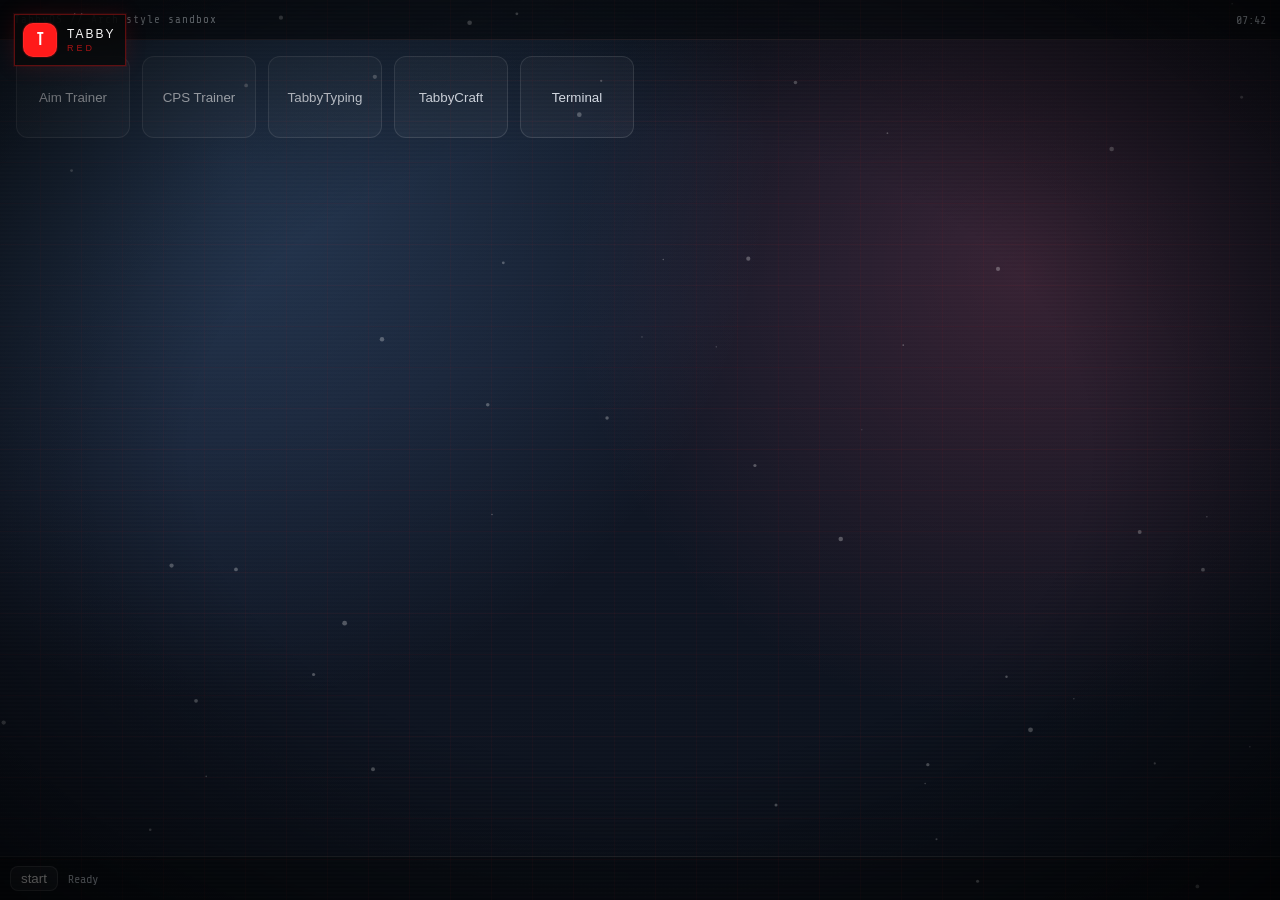
==== index.html @ 96419ebd "g" ====
<!DOCTYPE html>
<html lang="en">
<head>
<meta charset="UTF-8">
<meta name="viewport" content="width=device-width, initial-scale=1.0">
<title>Tabby's Games</title>
<link rel="stylesheet" href="assets/css/shared.css">
<link rel="stylesheet" href="assets/css/profile.css">
<link rel="stylesheet" href="assets/css/index.css">
<link rel="stylesheet" href="assets/css/sitefx.css">
</head>
<body class="tabbyos-page">

<main class="tabbyos">
  <div class="tabbyos-wallpaper" aria-hidden="true"></div>
  <header class="tabbyos-topbar">
    <div class="os-mark">TabbyOS // Arch style sandbox</div>
    <div id="os-clock">00:00</div>
  </header>

  <section class="tabbyos-desktop" id="os-desktop">
    <button class="app-icon" data-app="aim.html">Aim Trainer</button>
    <button class="app-icon" data-app="cps.html">CPS Trainer</button>
    <button class="app-icon" data-app="typing.html">TabbyTyping</button>
    <button class="app-icon" data-app="tabbycraft.html">TabbyCraft</button>
    <button class="app-icon" data-app="terminal">Terminal</button>
  </section>

  <section class="app-window hidden" id="app-window">
    <div class="window-bar">
      <span id="window-title">TabbyOS App</span>
      <div class="window-actions">
        <button type="button" id="win-min">_</button>
        <button type="button" id="win-close">x</button>
      </div>
    </div>
    <iframe id="app-frame" title="TabbyOS App Frame"></iframe>
    <div class="terminal-view hidden" id="terminal-view"></div>
  </section>

  <footer class="tabbyos-dock">
    <button type="button" id="start-btn">start</button>
    <span id="dock-label">Ready</span>
  </footer>
</main>

<script src="assets/js/profile.js" defer></script>
<script src="assets/js/sitefx.js" defer></script>
<script src="assets/js/tabbyos.js" defer></script>
</body>
</html>
---- assets/css/shared.css ----
@import url('https://fonts.googleapis.com/css2?family=Share+Tech+Mono&family=Bebas+Neue&display=swap');

:root {
  --accent: #ff1a1a;
  --accent-glow: #ff4444;
  --accent-rgb: 255 26 26;
  --red: var(--accent);
  --red-glow: var(--accent-glow);
  --bg: #0a0a0a;
  --text: #e0e0e0;
  --ui-font-scale: 1;
  --ui-panel-opacity: 0.92;
}

html {
  font-size: calc(16px * var(--ui-font-scale, 1));
}

* {
  margin: 0;
  padding: 0;
  box-sizing: border-box;
}

html,
body {
  width: 100%;
  min-height: 100%;
}

body {
  background:
    radial-gradient(circle at 50% 0%, rgb(var(--accent-rgb) / 0.12), transparent 34%),
    linear-gradient(180deg, #080808 0%, #020202 100%);
  font-family: 'Share Tech Mono', monospace;
  overflow: hidden;
  height: 100vh;
  width: 100vw;
  cursor: crosshair;
  user-select: none;
}

body::before {
  content: '';
  position: fixed;
  inset: 0;
  pointer-events: none;
  z-index: 100;
  background:
    repeating-linear-gradient(0deg, transparent, transparent 2px, rgba(255, 255, 255, 0.012) 2px, rgba(255, 255, 255, 0.012) 4px),
    repeating-linear-gradient(90deg, transparent, transparent 40px, rgb(var(--accent-rgb) / 0.04) 40px, rgb(var(--accent-rgb) / 0.04) 41px),
    repeating-linear-gradient(0deg, transparent, transparent 40px, rgb(var(--accent-rgb) / 0.04) 40px, rgb(var(--accent-rgb) / 0.04) 41px);
  opacity: 1;
  transition: opacity 0.18s ease;
}

body[data-scanline="off"]::before {
  opacity: 0;
}

body::after {
  content: '';
  position: fixed;
  inset: 0;
  pointer-events: none;
  z-index: 101;
  background: radial-gradient(ellipse at center, transparent 50%, rgba(0, 0, 0, 0.75) 100%);
  opacity: 1;
  transition: opacity 0.18s ease;
}

body[data-vignette="off"]::after {
  opacity: 0;
}

body[data-reduce-motion="on"] *,
body[data-reduce-motion="on"] *::before,
body[data-reduce-motion="on"] *::after {
  transition-duration: 0.001ms !important;
  animation-duration: 0.001ms !important;
}

body[data-cursor="default"] {
  cursor: default;
}

body[data-cursor="none"] {
  cursor: none;
}

.screen {
  position: fixed;
  inset: 0;
  z-index: 300;
  display: flex;
  flex-direction: column;
  align-items: center;
  justify-content: center;
  gap: 12px;
  padding: 24px;
  background:
    linear-gradient(180deg, rgba(0, 0, 0, 0.9), rgba(4, 4, 4, 0.96)),
    repeating-linear-gradient(90deg, transparent 0 54px, rgb(var(--accent-rgb) / 0.035) 54px 55px);
  transition: opacity 0.25s ease;
  overflow: auto;
}

.screen.hidden {
  opacity: 0;
  pointer-events: none;
}

.is-hidden {
  display: none !important;
}

.action-btn {
  font-family: 'Share Tech Mono', monospace;
  font-size: 13px;
  letter-spacing: 6px;
  color: var(--accent);
  background: transparent;
  border: 1px solid rgb(var(--accent-rgb) / 0.35);
  border-radius: 999px;
  padding: 14px 52px;
  cursor: pointer;
  text-transform: uppercase;
  position: relative;
  overflow: hidden;
  transition: transform 0.18s, color 0.18s, border-color 0.18s, background 0.18s, box-shadow 0.18s, letter-spacing 0.18s;
  text-shadow: 0 0 10px rgb(var(--accent-rgb) / 0.35);
  margin-top: 4px;
}

.action-btn::before {
  content: '';
  position: absolute;
  inset: 0;
  background: linear-gradient(90deg, transparent, rgb(var(--accent-rgb) / 0.22), transparent);
  transform: translateX(-120%);
  transition: transform 0.34s ease;
}

.action-btn:hover {
  background: rgb(var(--accent-rgb) / 0.12);
  border-color: var(--accent);
  box-shadow: 0 0 40px rgb(var(--accent-rgb) / 0.22);
  letter-spacing: 8px;
  transform: translateY(-1px);
}

.action-btn:hover::before {
  transform: translateX(120%);
}

.action-btn.sm {
  font-size: 10px;
  letter-spacing: 4px;
  padding: 9px 30px;
  margin-top: -2px;
}

a {
  color: inherit;
}
---- assets/css/profile.css ----
.profile-dock {
  position: fixed;
  top: 14px;
  left: 14px;
  z-index: 420;
  display: flex;
  flex-direction: column;
  gap: 10px;
  max-width: min(360px, calc(100vw - 28px));
}

.profile-home-link {
  width: fit-content;
  padding: 7px 10px;
  border: 1px solid rgb(var(--accent-rgb) / 0.18);
  background: rgba(8, 8, 8, 0.65);
  backdrop-filter: blur(10px);
  color: rgb(var(--accent-rgb) / 0.82);
  text-decoration: none;
  font-size: 9px;
  letter-spacing: 4px;
  text-transform: uppercase;
  transition: transform 0.18s ease, border-color 0.18s ease, background 0.18s ease, color 0.18s ease;
}

.profile-home-link:hover {
  transform: translateY(-1px);
  border-color: rgb(var(--accent-rgb) / 0.42);
  background: rgb(var(--accent-rgb) / 0.08);
  color: #fff;
}

.profile-chip {
  display: flex;
  align-items: center;
  gap: 10px;
  width: fit-content;
  padding: 8px 10px 8px 8px;
  border: 1px solid rgb(var(--accent-rgb) / 0.35);
  background: rgba(8, 8, 8, 0.72);
  backdrop-filter: blur(10px);
  box-shadow: 0 0 0 1px rgb(var(--accent-rgb) / 0.08), 0 0 22px rgb(var(--accent-rgb) / 0.12);
  color: #fff;
  cursor: pointer;
  text-align: left;
  transition: transform 0.18s ease, border-color 0.18s ease, box-shadow 0.18s ease;
}

.profile-chip:hover {
  transform: translateY(-1px);
  border-color: rgb(var(--accent-rgb) / 0.55);
  box-shadow: 0 0 0 1px rgb(var(--accent-rgb) / 0.1), 0 0 26px rgb(var(--accent-rgb) / 0.2);
}

.profile-avatar {
  width: 34px;
  height: 34px;
  border-radius: 10px;
  display: grid;
  place-items: center;
  flex: 0 0 auto;
  background: var(--accent);
  box-shadow: inset 0 0 0 1px rgb(255 255 255 / 0.06), 0 0 0 1px rgb(var(--accent-rgb) / 0.16);
  color: #fff;
  font-family: 'Bebas Neue', sans-serif;
  font-size: 18px;
  line-height: 1;
}

.profile-chip-copy {
  display: flex;
  flex-direction: column;
  gap: 2px;
  min-width: 0;
}

.profile-chip-name {
  font-size: 12px;
  letter-spacing: 2px;
  text-transform: uppercase;
  color: #f4f4f4;
  white-space: nowrap;
  overflow: hidden;
  text-overflow: ellipsis;
}

.profile-chip-meta {
  font-size: 9px;
  letter-spacing: 3px;
  color: rgb(var(--accent-rgb) / 0.65);
  text-transform: uppercase;
}

.profile-panel {
  width: min(360px, calc(100vw - 28px));
  border: 1px solid rgb(var(--accent-rgb) / 0.22);
  background: rgba(6, 6, 6, 0.92);
  backdrop-filter: blur(16px);
  box-shadow: 0 16px 40px rgba(0, 0, 0, 0.45), 0 0 0 1px rgb(var(--accent-rgb) / 0.05);
  overflow: hidden;
}

.profile-panel.hidden {
  display: none;
}

.profile-panel-head {
  padding: 14px 14px 10px;
  border-bottom: 1px solid rgb(var(--accent-rgb) / 0.12);
  display: flex;
  align-items: center;
  justify-content: space-between;
  gap: 12px;
}

.profile-panel-title {
  display: flex;
  flex-direction: column;
  gap: 3px;
}

.profile-panel-title strong {
  font-size: 11px;
  letter-spacing: 4px;
  text-transform: uppercase;
  color: #fff;
}

.profile-panel-title span {
  font-size: 9px;
  letter-spacing: 2px;
  color: rgb(var(--accent-rgb) / 0.56);
  text-transform: uppercase;
}

.profile-panel-close {
  border: 1px solid rgb(var(--accent-rgb) / 0.18);
  background: transparent;
  color: rgb(var(--accent-rgb) / 0.88);
  width: 30px;
  height: 30px;
  cursor: pointer;
  transition: background 0.15s ease, color 0.15s ease, border-color 0.15s ease;
}

.profile-panel-close:hover {
  background: rgb(var(--accent-rgb) / 0.12);
  border-color: rgb(var(--accent-rgb) / 0.4);
  color: #fff;
}

.profile-panel-body {
  padding: 14px;
  display: grid;
  gap: 14px;
}

.profile-preview {
  display: grid;
  grid-template-columns: 56px 1fr;
  gap: 12px;
  align-items: center;
}

.profile-preview-avatar {
  width: 56px;
  height: 56px;
  border-radius: 16px;
  display: grid;
  place-items: center;
  background: var(--accent);
  box-shadow: inset 0 0 0 1px rgb(255 255 255 / 0.06), 0 0 0 1px rgb(var(--accent-rgb) / 0.18);
  color: #fff;
  font-family: 'Bebas Neue', sans-serif;
  font-size: 30px;
  line-height: 1;
}

.profile-preview-copy {
  display: flex;
  flex-direction: column;
  gap: 4px;
}

.profile-preview-copy .profile-name {
  font-family: 'Bebas Neue', sans-serif;
  font-size: 30px;
  letter-spacing: 3px;
  color: #fff;
  line-height: 1;
}

.profile-preview-copy .profile-color {
  font-size: 9px;
  letter-spacing: 3px;
  color: rgb(var(--accent-rgb) / 0.7);
  text-transform: uppercase;
}

.profile-color-note {
  font-size: 8px;
  letter-spacing: 2px;
  color: rgb(var(--accent-rgb) / 0.42);
  text-transform: uppercase;
  line-height: 1.5;
}

.profile-color-grid {
  display: grid;
  grid-template-columns: repeat(auto-fit, minmax(92px, 1fr));
  gap: 8px;
}

.profile-color-swatch {
  display: flex;
  align-items: center;
  gap: 8px;
  width: 100%;
  border: 1px solid rgb(var(--accent-rgb) / 0.14);
  background: rgba(255, 255, 255, 0.02);
  color: #d7d7d7;
  padding: 8px 9px;
  font-family: inherit;
  cursor: pointer;
  text-align: left;
  transition: background 0.15s ease, border-color 0.15s ease, transform 0.15s ease, color 0.15s ease;
}

.profile-color-swatch:hover {
  transform: translateY(-1px);
  border-color: rgb(var(--accent-rgb) / 0.34);
  background: rgb(var(--accent-rgb) / 0.06);
  color: #fff;
}

.profile-color-swatch.active {
  border-color: rgb(var(--accent-rgb) / 0.5);
  background: rgb(var(--accent-rgb) / 0.11);
  color: #fff;
}

.profile-color-chip {
  width: 18px;
  height: 18px;
  border-radius: 6px;
  flex: 0 0 auto;
  box-shadow: inset 0 0 0 1px rgb(255 255 255 / 0.12);
}

.profile-color-name {
  font-size: 9px;
  letter-spacing: 2px;
  text-transform: uppercase;
}

.profile-list {
  display: grid;
  gap: 8px;
}

.profile-list-label {
  font-size: 9px;
  letter-spacing: 4px;
  color: rgb(var(--accent-rgb) / 0.55);
  text-transform: uppercase;
}

.profile-item {
  display: grid;
  grid-template-columns: 34px 1fr auto;
  gap: 10px;
  align-items: center;
  padding: 8px 9px;
  border: 1px solid #171717;
  background: rgba(255, 255, 255, 0.02);
  cursor: pointer;
  transition: border-color 0.15s ease, background 0.15s ease;
}

.profile-item:hover {
  border-color: rgb(var(--accent-rgb) / 0.25);
  background: rgba(255, 255, 255, 0.03);
}

.profile-item.active {
  border-color: rgb(var(--accent-rgb) / 0.42);
  background: rgb(var(--accent-rgb) / 0.06);
}

.profile-item-copy {
  min-width: 0;
}

.profile-item-name {
  font-size: 12px;
  letter-spacing: 1px;
  color: #f5f5f5;
  white-space: nowrap;
  overflow: hidden;
  text-overflow: ellipsis;
}

.profile-item-color {
  font-size: 9px;
  letter-spacing: 2px;
  color: rgb(var(--accent-rgb) / 0.52);
  text-transform: uppercase;
  line-height: 1.4;
}

.profile-item-action {
  border: 1px solid rgb(var(--accent-rgb) / 0.18);
  background: transparent;
  color: rgb(var(--accent-rgb) / 0.95);
  font-size: 9px;
  letter-spacing: 2px;
  text-transform: uppercase;
  padding: 7px 9px;
  cursor: pointer;
}

.profile-form {
  display: grid;
  gap: 10px;
  padding-top: 2px;
}

.profile-field {
  display: grid;
  gap: 6px;
}

.profile-field label {
  font-size: 9px;
  letter-spacing: 3px;
  color: rgb(var(--accent-rgb) / 0.55);
  text-transform: uppercase;
}

.profile-field input,
.profile-field select {
  width: 100%;
  border: 1px solid #1f1f1f;
  background: #0d0d0d;
  color: #fff;
  padding: 10px 11px;
  outline: none;
  font-family: inherit;
  font-size: 12px;
}

.profile-field input:focus,
.profile-field select:focus {
  border-color: rgb(var(--accent-rgb) / 0.35);
  box-shadow: 0 0 0 1px rgb(var(--accent-rgb) / 0.08);
}

.profile-inline {
  display: grid;
  grid-template-columns: 1fr 1fr;
  gap: 10px;
}

.profile-actions {
  display: flex;
  gap: 8px;
  flex-wrap: wrap;
  padding-top: 2px;
}

.profile-btn {
  border: 1px solid rgb(var(--accent-rgb) / 0.18);
  background: transparent;
  color: #fff;
  padding: 10px 12px;
  font-size: 10px;
  letter-spacing: 3px;
  text-transform: uppercase;
  cursor: pointer;
  transition: background 0.15s ease, border-color 0.15s ease, color 0.15s ease;
}

.profile-btn:hover {
  background: rgb(var(--accent-rgb) / 0.08);
  border-color: rgb(var(--accent-rgb) / 0.35);
  color: #fff;
}

.profile-btn.primary {
  background: rgb(var(--accent-rgb) / 0.16);
  color: #fff;
}

.profile-btn.danger {
  border-color: rgba(255, 95, 95, 0.28);
  color: #ff9090;
}

.profile-btn.danger:hover {
  background: rgba(255, 80, 80, 0.12);
}

.profile-status {
  font-size: 9px;
  letter-spacing: 2px;
  color: rgb(var(--accent-rgb) / 0.58);
  text-transform: uppercase;
  min-height: 1em;
}

.profile-prefs-block {
  border: 1px solid rgb(var(--accent-rgb) / 0.12);
  padding: 10px 11px;
  display: grid;
  gap: 8px;
}

.profile-pref-toggle {
  display: flex;
  align-items: center;
  gap: 8px;
  font-size: 9px;
  letter-spacing: 2px;
  color: #d6d6d6;
  text-transform: uppercase;
}

.profile-pref-toggle input {
  accent-color: var(--accent);
}

.profile-pref-row {
  display: grid;
  grid-template-columns: 1fr;
  gap: 6px;
  font-size: 9px;
  letter-spacing: 2px;
  color: rgb(var(--accent-rgb) / 0.7);
  text-transform: uppercase;
}

.profile-pref-row em {
  font-style: normal;
  color: #fff;
  text-transform: none;
  letter-spacing: 0;
}

.profile-pref-row select {
  width: 100%;
  border: 1px solid #1f1f1f;
  background: #0d0d0d;
  color: #fff;
  padding: 8px 9px;
  outline: none;
  font-family: inherit;
  font-size: 11px;
}

.profile-pref-row input[type="range"] {
  -webkit-appearance: none;
  width: 100%;
  height: 2px;
  background: #1e1e1e;
  outline: none;
  cursor: pointer;
}

.profile-pref-row input[type="range"]::-webkit-slider-thumb {
  -webkit-appearance: none;
  width: 12px;
  height: 12px;
  border-radius: 50%;
  background: var(--accent);
  box-shadow: 0 0 8px rgb(var(--accent-rgb) / 0.45);
  cursor: pointer;
}

.profile-panel {
  background: rgba(6, 6, 6, var(--ui-panel-opacity, 0.92));
}

body.has-profile-dock #mode-label,
body.has-profile-dock .craft-menu-btn {
  top: 132px;
}
---- assets/css/index.css ----
.tabbyos {
  position: fixed;
  inset: 0;
  overflow: hidden;
  color: #dbe5ef;
}

.tabbyos-wallpaper {
  position: absolute;
  inset: 0;
  background:
    radial-gradient(circle at 18% 18%, rgba(120, 180, 255, 0.22), transparent 42%),
    radial-gradient(circle at 80% 30%, rgba(255, 90, 120, 0.16), transparent 38%),
    linear-gradient(165deg, #0b121c 0%, #111827 40%, #0a0f18 100%);
}

.tabbyos-topbar {
  position: absolute;
  top: 0;
  left: 0;
  right: 0;
  height: 40px;
  display: flex;
  align-items: center;
  justify-content: space-between;
  padding: 0 14px;
  border-bottom: 1px solid rgba(255, 255, 255, 0.09);
  background: rgba(10, 14, 20, 0.75);
  backdrop-filter: blur(8px);
}

.os-mark {
  font-size: 11px;
  letter-spacing: 1px;
  color: rgba(219, 229, 239, 0.82);
}

#os-clock {
  font-size: 12px;
}

.tabbyos-desktop {
  position: absolute;
  top: 56px;
  left: 16px;
  right: 16px;
  bottom: 62px;
  display: grid;
  grid-template-columns: repeat(auto-fill, minmax(110px, 1fr));
  gap: 12px;
  align-content: start;
}

.app-icon {
  border: 1px solid rgba(255, 255, 255, 0.12);
  background: rgba(255, 255, 255, 0.04);
  border-radius: 12px;
  color: #e8eef8;
  min-height: 82px;
  cursor: pointer;
  transition: transform 0.15s ease, border-color 0.15s ease, background 0.15s ease;
}

.app-icon:hover {
  transform: translateY(-1px);
  border-color: rgba(255, 255, 255, 0.32);
  background: rgba(255, 255, 255, 0.1);
}

.app-window {
  position: absolute;
  top: 70px;
  left: 50%;
  transform: translateX(-50%);
  width: min(1100px, calc(100vw - 24px));
  height: min(78vh, 760px);
  border: 1px solid rgba(255, 255, 255, 0.16);
  border-radius: 14px;
  overflow: hidden;
  background: rgba(8, 12, 18, 0.96);
  box-shadow: 0 30px 60px rgba(0, 0, 0, 0.45);
  z-index: 500;
}

.app-window.hidden {
  display: none;
}

.window-bar {
  height: 38px;
  border-bottom: 1px solid rgba(255, 255, 255, 0.12);
  display: flex;
  align-items: center;
  justify-content: space-between;
  padding: 0 10px;
  font-size: 12px;
}

.window-actions {
  display: flex;
  gap: 6px;
}

.window-actions button,
.tabbyos-dock button {
  border: 1px solid rgba(255, 255, 255, 0.15);
  background: rgba(255, 255, 255, 0.06);
  color: #fff;
  border-radius: 8px;
  padding: 4px 10px;
  cursor: pointer;
}

#app-frame,
.terminal-view {
  width: 100%;
  height: calc(100% - 38px);
  border: 0;
  background: #090d13;
}

.terminal-view {
  padding: 14px;
  color: #9df7bf;
  font-size: 13px;
  line-height: 1.6;
  white-space: pre-wrap;
}

.terminal-view.hidden {
  display: none;
}

.tabbyos-dock {
  position: absolute;
  left: 0;
  right: 0;
  bottom: 0;
  height: 44px;
  border-top: 1px solid rgba(255, 255, 255, 0.1);
  background: rgba(10, 14, 20, 0.78);
  backdrop-filter: blur(8px);
  display: flex;
  align-items: center;
  gap: 10px;
  padding: 0 10px;
}

#dock-label {
  font-size: 12px;
  color: rgba(219, 229, 239, 0.8);
}
---- assets/css/sitefx.css ----
.fx-particles,
.fx-loading,
.fx-toast-wrap,
.fx-achievement {
  position: fixed;
  pointer-events: none;
  z-index: 20;
}

.fx-particles {
  inset: 0;
  width: 100%;
  height: 100%;
  opacity: 0.45;
}

body.fx-shake {
  animation: fxShake 0.18s linear;
}

@keyframes fxShake {
  0% { transform: translate(0, 0); }
  20% { transform: translate(-5px, 3px); }
  40% { transform: translate(6px, -3px); }
  60% { transform: translate(-4px, 2px); }
  80% { transform: translate(4px, -2px); }
  100% { transform: translate(0, 0); }
}

.fx-loading {
  inset: 0;
  z-index: 1200;
  display: grid;
  place-items: center;
  background: linear-gradient(180deg, #020202, #0c0c0c);
  pointer-events: auto;
  transition: opacity 0.3s ease;
}

.fx-loading.hidden {
  opacity: 0;
}

.fx-loading-text {
  letter-spacing: 6px;
  color: var(--accent);
  text-transform: uppercase;
}

.fx-toast-wrap {
  right: 16px;
  bottom: 16px;
  display: grid;
  gap: 8px;
  z-index: 1300;
}

.fx-achievement {
  position: static;
  background: rgb(0 0 0 / 0.7);
  border: 1px solid rgb(var(--accent-rgb) / 0.5);
  color: var(--text);
  padding: 8px 12px;
  animation: fxToastIn 1.8s ease forwards;
}

@keyframes fxToastIn {
  0% { opacity: 0; transform: translateY(8px); }
  12% { opacity: 1; transform: translateY(0); }
  86% { opacity: 1; transform: translateY(0); }
  100% { opacity: 0; transform: translateY(-6px); }
}

body {
  opacity: 0;
  transition: opacity 0.25s ease;
}

body.fx-ready {
  opacity: 1;
}

.site-nav {
  position: fixed;
  top: 14px;
  left: 50%;
  transform: translateX(-50%);
  z-index: 360;
  display: flex;
  gap: 8px;
  padding: 8px;
  border-radius: 999px;
  border: 1px solid rgb(var(--accent-rgb) / 0.2);
  background: rgb(8 8 10 / 0.7);
  backdrop-filter: blur(12px);
}

.site-nav a {
  text-decoration: none;
  color: var(--text);
  font-size: 12px;
  padding: 7px 11px;
  border-radius: 999px;
  transition: background 0.2s ease, transform 0.2s ease;
}

.site-nav a:hover {
  background: rgb(var(--accent-rgb) / 0.16);
  transform: translateY(-1px);
}

.site-footer {
  position: fixed;
  left: 16px;
  right: 16px;
  bottom: 10px;
  z-index: 350;
  display: flex;
  justify-content: space-between;
  color: rgb(255 255 255 / 0.65);
  font-size: 11px;
}

.site-footer a {
  color: inherit;
  text-decoration: none;
}

.site-footer button {
  border: 1px solid rgb(255 255 255 / 0.2);
  background: transparent;
  color: inherit;
  font: inherit;
  padding: 2px 6px;
  border-radius: 999px;
  cursor: pointer;
}

.site-footer a:hover {
  color: #fff;
}

body[data-gameplay="on"] .site-nav,
body[data-gameplay="on"] .site-footer {
  opacity: 0;
  pointer-events: none;
}
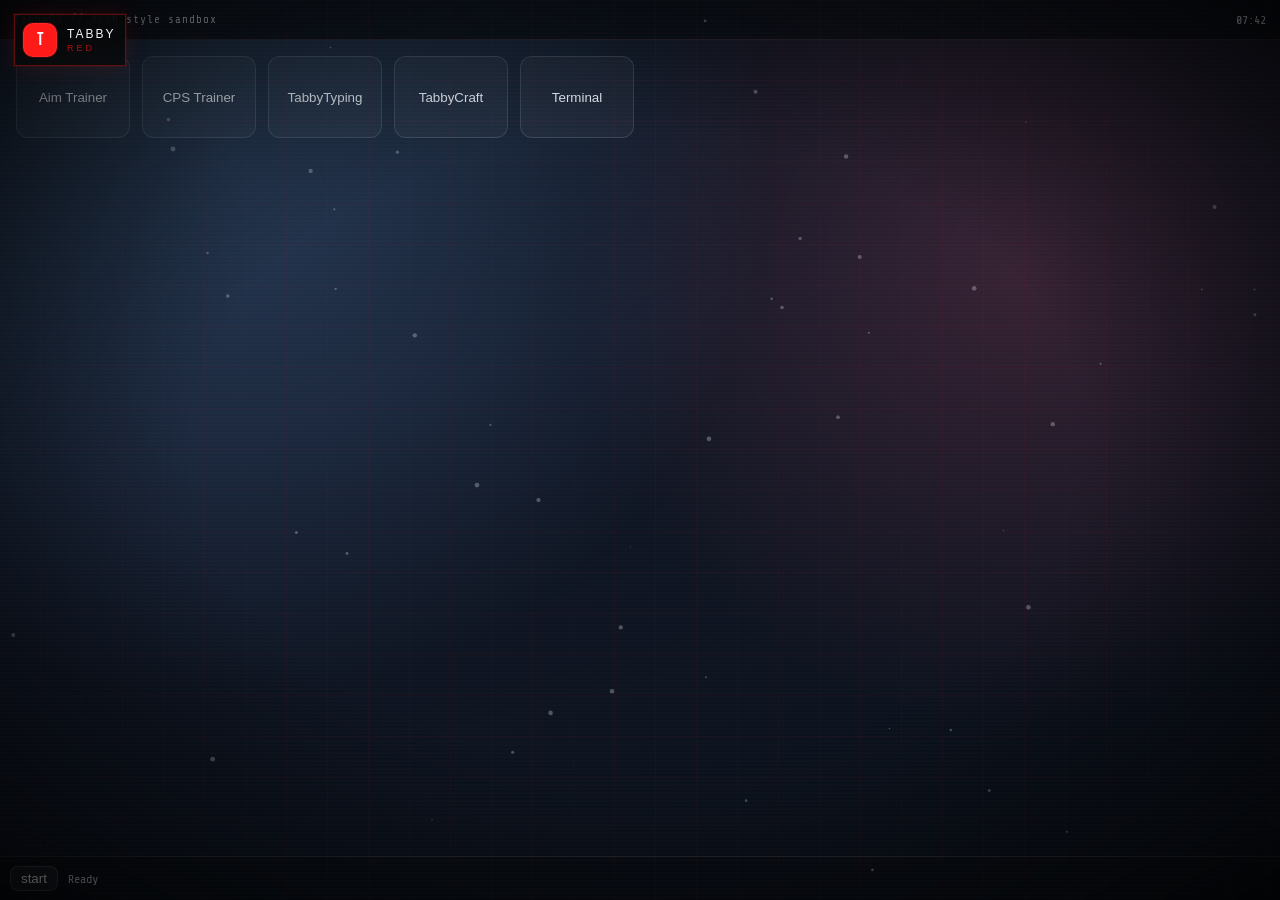
==== commit cd0749c0: "tt" ====
--- a/index.html
+++ b/index.html
@@ -26,17 +26,7 @@
     <button class="app-icon" data-app="terminal">Terminal</button>
   </section>
 
-  <section class="app-window hidden" id="app-window">
-    <div class="window-bar">
-      <span id="window-title">TabbyOS App</span>
-      <div class="window-actions">
-        <button type="button" id="win-min">_</button>
-        <button type="button" id="win-close">x</button>
-      </div>
-    </div>
-    <iframe id="app-frame" title="TabbyOS App Frame"></iframe>
-    <div class="terminal-view hidden" id="terminal-view"></div>
-  </section>
+  <div id="window-layer"></div>
 
   <footer class="tabbyos-dock">
     <button type="button" id="start-btn">start</button>
--- a/assets/css/index.css
+++ b/assets/css/index.css
@@ -67,19 +67,25 @@
   background: rgba(255, 255, 255, 0.1);
 }
 
+#window-layer {
+  position: absolute;
+  inset: 0;
+  pointer-events: none;
+  z-index: 500;
+}
+
 .app-window {
   position: absolute;
   top: 70px;
-  left: 50%;
-  transform: translateX(-50%);
-  width: min(1100px, calc(100vw - 24px));
-  height: min(78vh, 760px);
+  left: 100px;
+  width: min(960px, calc(100vw - 40px));
+  height: min(70vh, 700px);
   border: 1px solid rgba(255, 255, 255, 0.16);
   border-radius: 14px;
   overflow: hidden;
   background: rgba(8, 12, 18, 0.96);
   box-shadow: 0 30px 60px rgba(0, 0, 0, 0.45);
-  z-index: 500;
+  pointer-events: auto;
 }
 
 .app-window.hidden {
@@ -94,6 +100,8 @@
   justify-content: space-between;
   padding: 0 10px;
   font-size: 12px;
+  cursor: move;
+  user-select: none;
 }
 
 .window-actions {
@@ -109,6 +117,16 @@
   border-radius: 8px;
   padding: 4px 10px;
   cursor: pointer;
+}
+
+.win-resize {
+  position: absolute;
+  right: 0;
+  bottom: 0;
+  width: 14px;
+  height: 14px;
+  cursor: nwse-resize;
+  background: linear-gradient(135deg, transparent 40%, rgba(255,255,255,0.45) 40% 50%, transparent 50% 60%, rgba(255,255,255,0.45) 60% 70%, transparent 70%);
 }
 
 #app-frame,
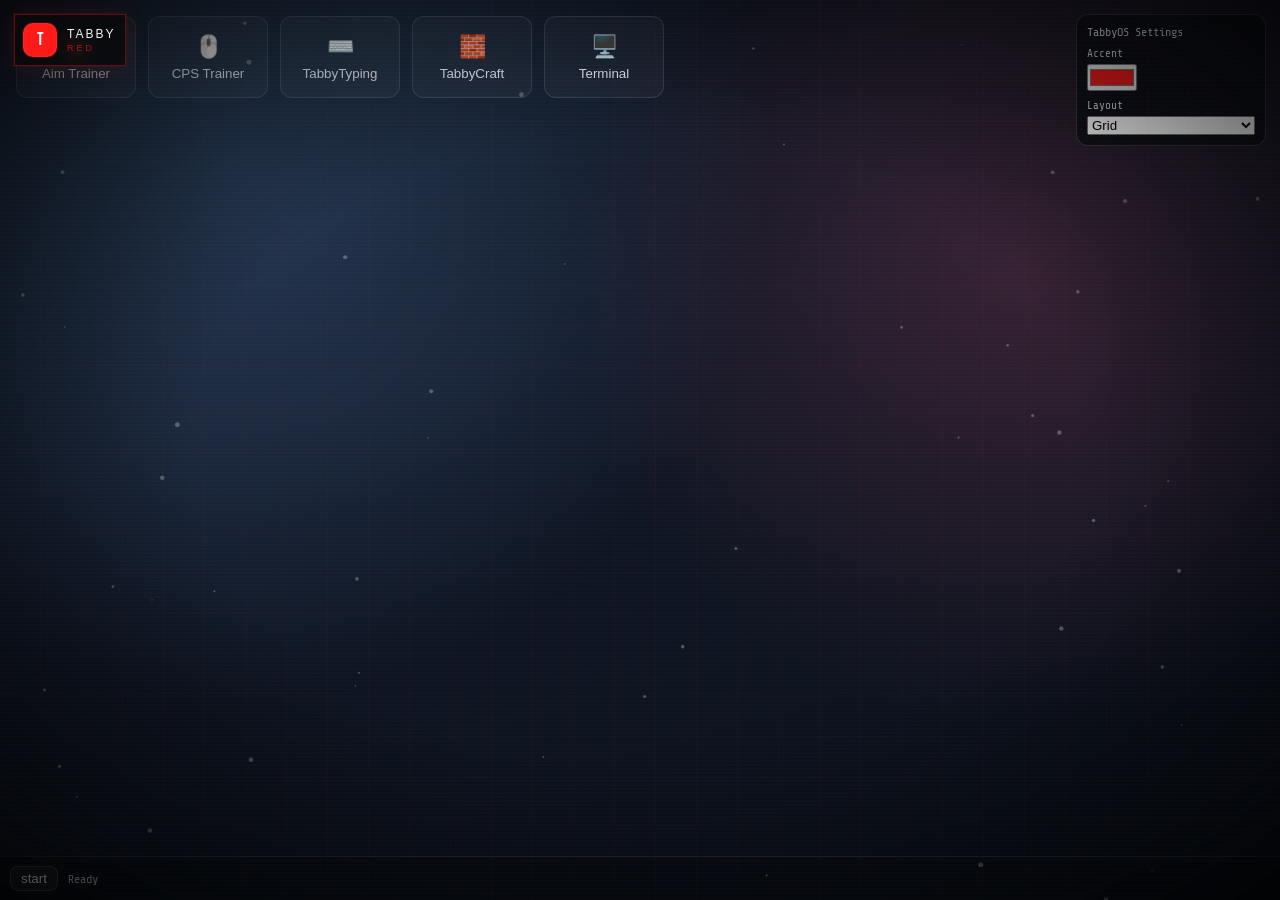
==== commit 156291cb: "k" ====
--- a/index.html
+++ b/index.html
@@ -13,17 +13,23 @@
 
 <main class="tabbyos">
   <div class="tabbyos-wallpaper" aria-hidden="true"></div>
-  <header class="tabbyos-topbar">
-    <div class="os-mark">TabbyOS // Arch style sandbox</div>
-    <div id="os-clock">00:00</div>
-  </header>
+  <aside class="os-settings" id="os-settings">
+    <div class="os-settings-title">TabbyOS Settings</div>
+    <label>Accent <input type="color" id="os-accent" value="#ff1a1a"></label>
+    <label>Layout
+      <select id="os-layout">
+        <option value="grid">Grid</option>
+        <option value="list">List</option>
+      </select>
+    </label>
+  </aside>
 
   <section class="tabbyos-desktop" id="os-desktop">
-    <button class="app-icon" data-app="aim.html">Aim Trainer</button>
-    <button class="app-icon" data-app="cps.html">CPS Trainer</button>
-    <button class="app-icon" data-app="typing.html">TabbyTyping</button>
-    <button class="app-icon" data-app="tabbycraft.html">TabbyCraft</button>
-    <button class="app-icon" data-app="terminal">Terminal</button>
+    <button class="app-icon" data-app="aim.html"><span class="icon">🎯</span><span>Aim Trainer</span></button>
+    <button class="app-icon" data-app="cps.html"><span class="icon">🖱️</span><span>CPS Trainer</span></button>
+    <button class="app-icon" data-app="typing.html"><span class="icon">⌨️</span><span>TabbyTyping</span></button>
+    <button class="app-icon" data-app="tabbycraft.html"><span class="icon">🧱</span><span>TabbyCraft</span></button>
+    <button class="app-icon" data-app="terminal"><span class="icon">🖥️</span><span>Terminal</span></button>
   </section>
 
   <div id="window-layer"></div>
--- a/assets/css/index.css
+++ b/assets/css/index.css
@@ -3,6 +3,7 @@
   inset: 0;
   overflow: hidden;
   color: #dbe5ef;
+  --os-accent: #ff1a1a;
 }
 
 .tabbyos-wallpaper {
@@ -14,36 +15,35 @@
     linear-gradient(165deg, #0b121c 0%, #111827 40%, #0a0f18 100%);
 }
 
-.tabbyos-topbar {
-  position: absolute;
-  top: 0;
-  left: 0;
-  right: 0;
-  height: 40px;
-  display: flex;
-  align-items: center;
-  justify-content: space-between;
-  padding: 0 14px;
-  border-bottom: 1px solid rgba(255, 255, 255, 0.09);
-  background: rgba(10, 14, 20, 0.75);
-  backdrop-filter: blur(8px);
-}
-
-.os-mark {
+.os-settings {
+  position: absolute;
+  top: 14px;
+  right: 14px;
+  z-index: 620;
+  border: 1px solid rgba(255, 255, 255, 0.16);
+  border-radius: 12px;
+  background: rgba(10, 14, 20, 0.8);
+  padding: 10px;
+  display: grid;
+  gap: 8px;
+  width: 190px;
+}
+
+.os-settings-title {
+  font-size: 12px;
+}
+
+.os-settings label {
+  display: grid;
+  gap: 4px;
   font-size: 11px;
-  letter-spacing: 1px;
-  color: rgba(219, 229, 239, 0.82);
-}
-
-#os-clock {
-  font-size: 12px;
 }
 
 .tabbyos-desktop {
   position: absolute;
-  top: 56px;
+  top: 16px;
   left: 16px;
-  right: 16px;
+  right: 220px;
   bottom: 62px;
   display: grid;
   grid-template-columns: repeat(auto-fill, minmax(110px, 1fr));
@@ -59,12 +59,34 @@
   min-height: 82px;
   cursor: pointer;
   transition: transform 0.15s ease, border-color 0.15s ease, background 0.15s ease;
+  display: grid;
+  gap: 6px;
+  justify-items: center;
+  align-content: center;
+  text-align: center;
 }
 
 .app-icon:hover {
   transform: translateY(-1px);
-  border-color: rgba(255, 255, 255, 0.32);
-  background: rgba(255, 255, 255, 0.1);
+  border-color: color-mix(in srgb, var(--os-accent) 60%, white 30%);
+  background: color-mix(in srgb, var(--os-accent) 20%, transparent);
+}
+
+.app-icon .icon {
+  font-size: 22px;
+}
+
+.tabbyos[data-layout="list"] .tabbyos-desktop {
+  grid-template-columns: minmax(220px, 320px);
+}
+
+.tabbyos[data-layout="list"] .app-icon {
+  min-height: 56px;
+  grid-template-columns: 28px 1fr;
+  justify-items: start;
+  text-align: left;
+  align-items: center;
+  padding: 10px 12px;
 }
 
 #window-layer {
@@ -143,6 +165,7 @@
   font-size: 13px;
   line-height: 1.6;
   white-space: pre-wrap;
+  font-family: Consolas, 'Courier New', monospace;
 }
 
 .terminal-view.hidden {
@@ -164,6 +187,19 @@
   padding: 0 10px;
 }
 
+.term-line {
+  display: block;
+}
+
+.term-input {
+  width: 100%;
+  border: none;
+  outline: none;
+  background: transparent;
+  color: #9df7bf;
+  font: inherit;
+}
+
 #dock-label {
   font-size: 12px;
   color: rgba(219, 229, 239, 0.8);
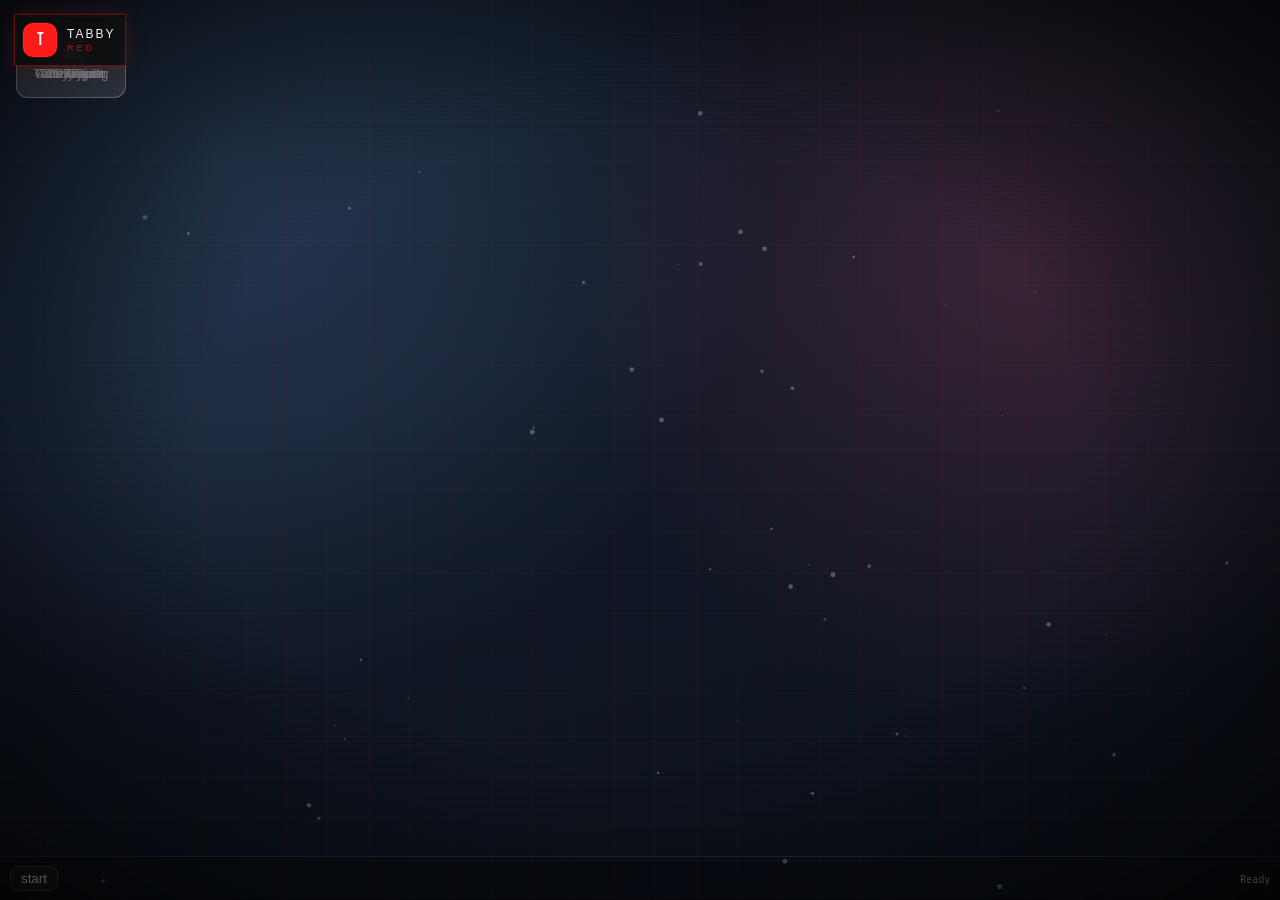
==== commit 5ce92b8b: "y" ====
--- a/index.html
+++ b/index.html
@@ -13,18 +13,9 @@
 
 <main class="tabbyos">
   <div class="tabbyos-wallpaper" aria-hidden="true"></div>
-  <aside class="os-settings" id="os-settings">
-    <div class="os-settings-title">TabbyOS Settings</div>
-    <label>Accent <input type="color" id="os-accent" value="#ff1a1a"></label>
-    <label>Layout
-      <select id="os-layout">
-        <option value="grid">Grid</option>
-        <option value="list">List</option>
-      </select>
-    </label>
-  </aside>
 
   <section class="tabbyos-desktop" id="os-desktop">
+    <button class="app-icon" data-app="settings"><span class="icon">⚙️</span><span>Settings</span></button>
     <button class="app-icon" data-app="aim.html"><span class="icon">🎯</span><span>Aim Trainer</span></button>
     <button class="app-icon" data-app="cps.html"><span class="icon">🖱️</span><span>CPS Trainer</span></button>
     <button class="app-icon" data-app="typing.html"><span class="icon">⌨️</span><span>TabbyTyping</span></button>
@@ -36,6 +27,7 @@
 
   <footer class="tabbyos-dock">
     <button type="button" id="start-btn">start</button>
+    <div id="taskbar" class="taskbar"></div>
     <span id="dock-label">Ready</span>
   </footer>
 </main>
--- a/assets/css/index.css
+++ b/assets/css/index.css
@@ -15,48 +15,23 @@
     linear-gradient(165deg, #0b121c 0%, #111827 40%, #0a0f18 100%);
 }
 
-.os-settings {
-  position: absolute;
-  top: 14px;
-  right: 14px;
-  z-index: 620;
-  border: 1px solid rgba(255, 255, 255, 0.16);
-  border-radius: 12px;
-  background: rgba(10, 14, 20, 0.8);
-  padding: 10px;
-  display: grid;
-  gap: 8px;
-  width: 190px;
-}
-
-.os-settings-title {
-  font-size: 12px;
-}
-
-.os-settings label {
-  display: grid;
-  gap: 4px;
-  font-size: 11px;
-}
-
 .tabbyos-desktop {
   position: absolute;
   top: 16px;
   left: 16px;
-  right: 220px;
+  right: 16px;
   bottom: 62px;
-  display: grid;
-  grid-template-columns: repeat(auto-fill, minmax(110px, 1fr));
-  gap: 12px;
-  align-content: start;
+  overflow: hidden;
 }
 
 .app-icon {
+  position: absolute;
+  width: 110px;
+  min-height: 82px;
   border: 1px solid rgba(255, 255, 255, 0.12);
   background: rgba(255, 255, 255, 0.04);
   border-radius: 12px;
   color: #e8eef8;
-  min-height: 82px;
   cursor: pointer;
   transition: transform 0.15s ease, border-color 0.15s ease, background 0.15s ease;
   display: grid;
@@ -64,6 +39,9 @@
   justify-items: center;
   align-content: center;
   text-align: center;
+  padding: 10px 8px;
+  user-select: none;
+  touch-action: none;
 }
 
 .app-icon:hover {
@@ -76,17 +54,54 @@
   font-size: 22px;
 }
 
-.tabbyos[data-layout="list"] .tabbyos-desktop {
-  grid-template-columns: minmax(220px, 320px);
-}
-
 .tabbyos[data-layout="list"] .app-icon {
+  width: 220px;
   min-height: 56px;
   grid-template-columns: 28px 1fr;
   justify-items: start;
   text-align: left;
   align-items: center;
   padding: 10px 12px;
+}
+
+.settings-window {
+  position: absolute;
+  inset: 0;
+  padding: 14px;
+  display: grid;
+  gap: 12px;
+  background: rgba(8, 12, 18, 0.96);
+}
+
+.settings-card {
+  border: 1px solid rgba(255, 255, 255, 0.12);
+  border-radius: 14px;
+  background: rgba(255, 255, 255, 0.04);
+  padding: 14px;
+  display: grid;
+  gap: 10px;
+}
+
+.settings-title {
+  font-size: 14px;
+  letter-spacing: 1px;
+}
+
+.settings-card label {
+  display: grid;
+  gap: 4px;
+  font-size: 11px;
+}
+
+.settings-card input[type="color"],
+.settings-card select,
+.settings-card button {
+  max-width: 240px;
+}
+
+.settings-note {
+  font-size: 11px;
+  color: rgba(219, 229, 239, 0.72);
 }
 
 #window-layer {
@@ -151,12 +166,16 @@
   background: linear-gradient(135deg, transparent 40%, rgba(255,255,255,0.45) 40% 50%, transparent 50% 60%, rgba(255,255,255,0.45) 60% 70%, transparent 70%);
 }
 
-#app-frame,
+.app-window iframe,
 .terminal-view {
+  position: absolute;
+  top: 38px;
+  left: 0;
   width: 100%;
   height: calc(100% - 38px);
   border: 0;
   background: #090d13;
+  display: block;
 }
 
 .terminal-view {
@@ -187,6 +206,35 @@
   padding: 0 10px;
 }
 
+.taskbar {
+  display: flex;
+  align-items: center;
+  gap: 8px;
+  flex: 1;
+  min-width: 0;
+  overflow-x: auto;
+  padding: 0 4px;
+}
+
+.taskbar-btn {
+  display: inline-flex;
+  align-items: center;
+  gap: 6px;
+  padding: 6px 10px;
+  border-radius: 999px;
+  border: 1px solid rgba(255, 255, 255, 0.15);
+  background: rgba(255, 255, 255, 0.06);
+  color: #fff;
+  cursor: pointer;
+  white-space: nowrap;
+  flex: 0 0 auto;
+}
+
+.taskbar-btn.active {
+  border-color: color-mix(in srgb, var(--os-accent) 65%, white 20%);
+  background: color-mix(in srgb, var(--os-accent) 16%, transparent);
+}
+
 .term-line {
   display: block;
 }
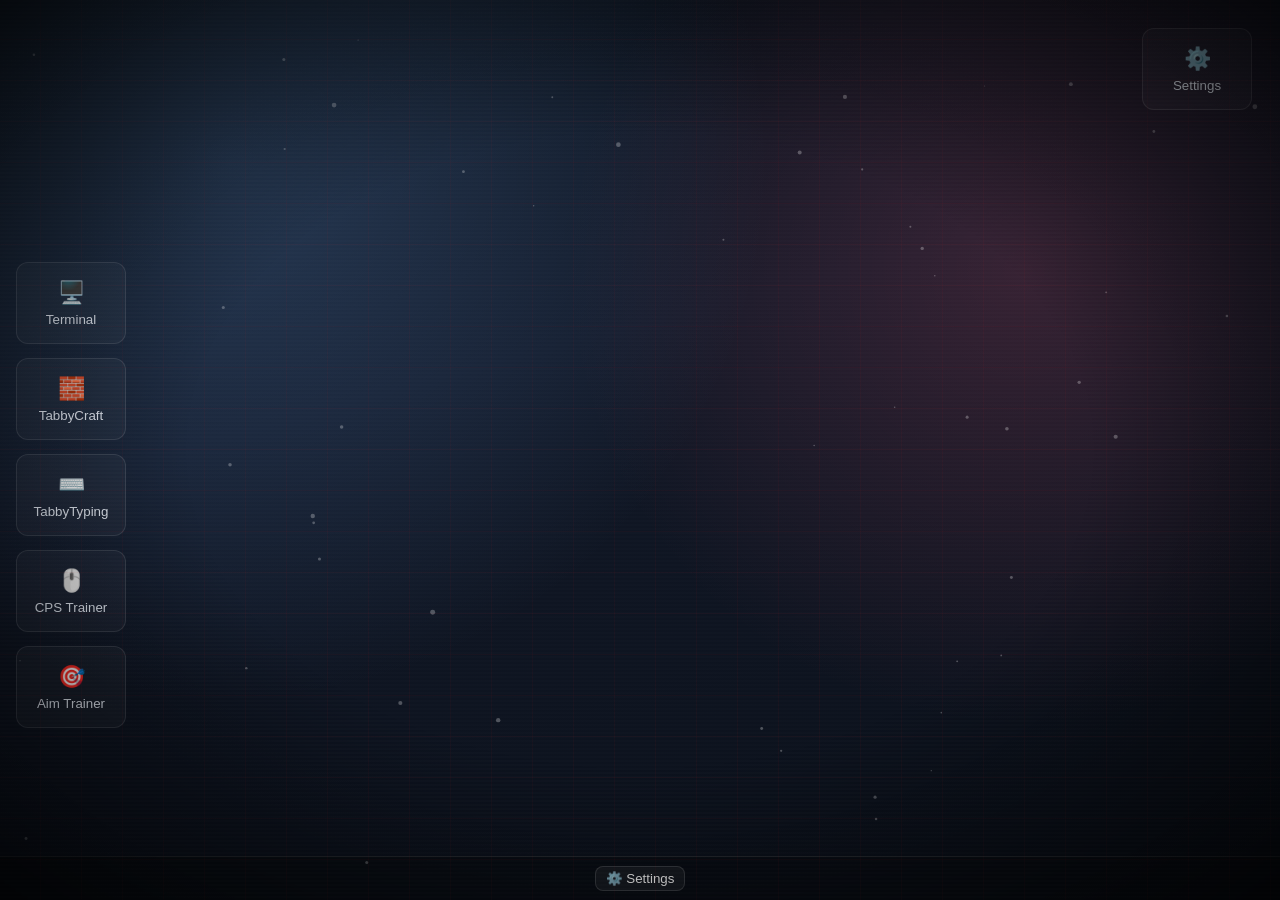
==== commit d00e9721: "asdwq" ====
--- a/index.html
+++ b/index.html
@@ -26,9 +26,7 @@
   <div id="window-layer"></div>
 
   <footer class="tabbyos-dock">
-    <button type="button" id="start-btn">start</button>
     <div id="taskbar" class="taskbar"></div>
-    <span id="dock-label">Ready</span>
   </footer>
 </main>
 
--- a/assets/css/index.css
+++ b/assets/css/index.css
@@ -22,6 +22,61 @@
   right: 16px;
   bottom: 62px;
   overflow: hidden;
+}
+
+.tabbyos[data-taskbar="top"] .tabbyos-desktop {
+  top: 68px;
+  bottom: 16px;
+}
+
+.tabbyos[data-taskbar="left"] .tabbyos-desktop {
+  left: 92px;
+}
+
+.tabbyos[data-taskbar="right"] .tabbyos-desktop {
+  right: 92px;
+}
+
+.tabbyos[data-taskbar="bottom"] .tabbyos-dock {
+  left: 0;
+  right: 0;
+  bottom: 0;
+  top: auto;
+  width: auto;
+  height: 44px;
+  flex-direction: row;
+}
+
+.tabbyos[data-taskbar="top"] .tabbyos-dock {
+  left: 0;
+  right: 0;
+  top: 0;
+  bottom: auto;
+  width: auto;
+  height: 44px;
+  flex-direction: row;
+}
+
+.tabbyos[data-taskbar="left"] .tabbyos-dock,
+.tabbyos[data-taskbar="right"] .tabbyos-dock {
+  top: 0;
+  bottom: 0;
+  width: 72px;
+  height: auto;
+  flex-direction: column;
+  align-items: center;
+  justify-content: center;
+  padding: 10px 8px;
+}
+
+.tabbyos[data-taskbar="left"] .tabbyos-dock {
+  left: 0;
+  right: auto;
+}
+
+.tabbyos[data-taskbar="right"] .tabbyos-dock {
+  right: 0;
+  left: auto;
 }
 
 .app-icon {
@@ -102,6 +157,27 @@
 .settings-note {
   font-size: 11px;
   color: rgba(219, 229, 239, 0.72);
+}
+
+.profile-colors {
+  display: grid;
+  grid-template-columns: repeat(4, 24px);
+  gap: 8px;
+  max-width: 120px;
+}
+
+.profile-color-swatch {
+  width: 24px;
+  height: 24px;
+  border: 1px solid rgba(255, 255, 255, 0.22);
+  border-radius: 8px;
+  cursor: pointer;
+}
+
+.settings-actions {
+  display: flex;
+  gap: 8px;
+  flex-wrap: wrap;
 }
 
 #window-layer {
@@ -202,6 +278,7 @@
   backdrop-filter: blur(8px);
   display: flex;
   align-items: center;
+  justify-content: center;
   gap: 10px;
   padding: 0 10px;
 }
@@ -210,6 +287,7 @@
   display: flex;
   align-items: center;
   gap: 8px;
+  justify-content: center;
   flex: 1;
   min-width: 0;
   overflow-x: auto;
@@ -235,6 +313,22 @@
   background: color-mix(in srgb, var(--os-accent) 16%, transparent);
 }
 
+.tabbyos[data-taskbar="left"] .taskbar,
+.tabbyos[data-taskbar="right"] .taskbar {
+  flex-direction: column;
+  justify-content: center;
+  align-items: center;
+  overflow-x: hidden;
+  overflow-y: auto;
+  width: 100%;
+}
+
+.tabbyos[data-taskbar="left"] .taskbar-btn,
+.tabbyos[data-taskbar="right"] .taskbar-btn {
+  width: calc(100% - 6px);
+  justify-content: center;
+}
+
 .term-line {
   display: block;
 }
@@ -247,8 +341,3 @@
   color: #9df7bf;
   font: inherit;
 }
-
-#dock-label {
-  font-size: 12px;
-  color: rgba(219, 229, 239, 0.8);
-}
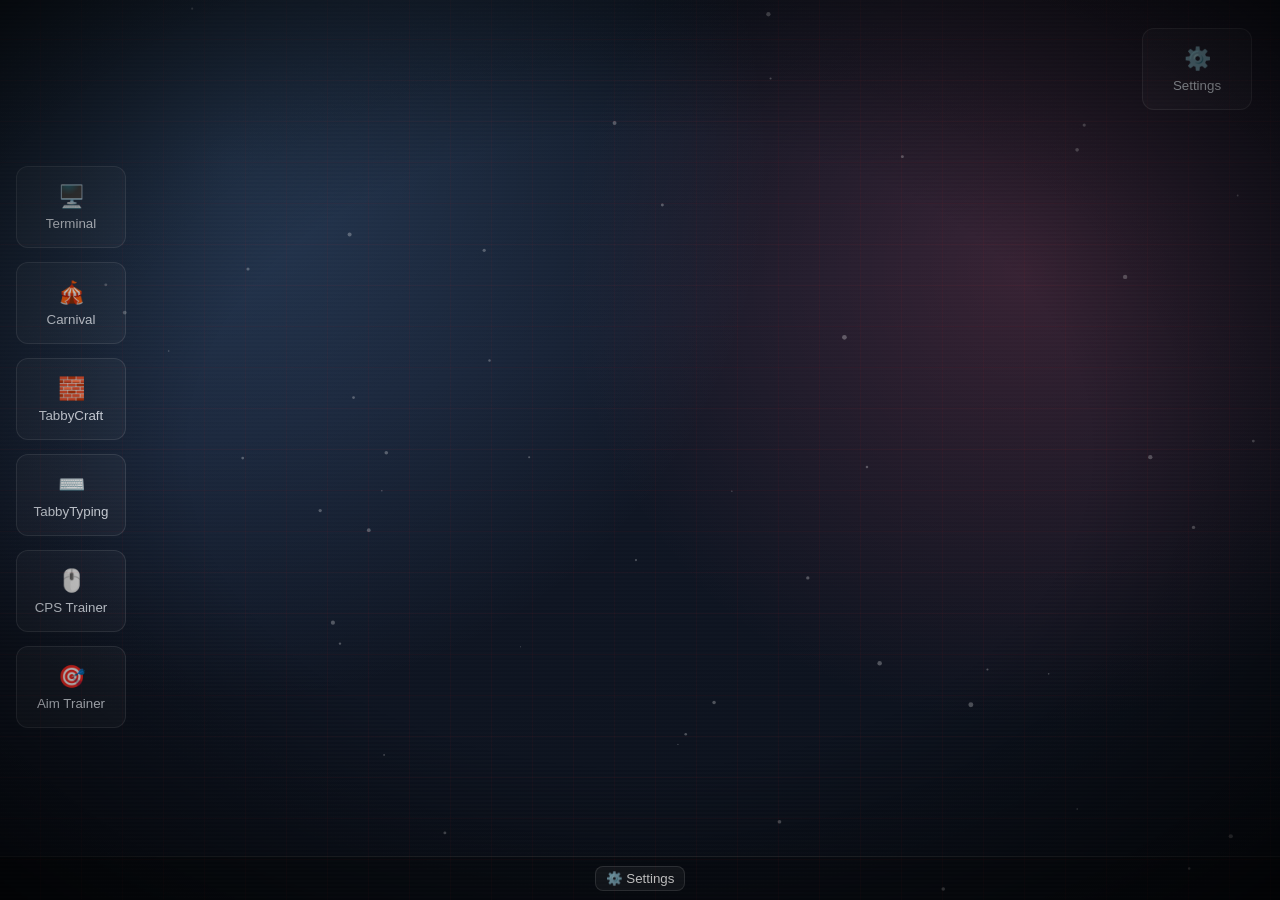
==== commit 1fcf5ae0: "asdw21" ====
--- a/index.html
+++ b/index.html
@@ -20,6 +20,7 @@
     <button class="app-icon" data-app="cps.html"><span class="icon">🖱️</span><span>CPS Trainer</span></button>
     <button class="app-icon" data-app="typing.html"><span class="icon">⌨️</span><span>TabbyTyping</span></button>
     <button class="app-icon" data-app="tabbycraft.html"><span class="icon">🧱</span><span>TabbyCraft</span></button>
+    <button class="app-icon" data-app="carnival.html"><span class="icon">🎪</span><span>Carnival</span></button>
     <button class="app-icon" data-app="terminal"><span class="icon">🖥️</span><span>Terminal</span></button>
   </section>
 
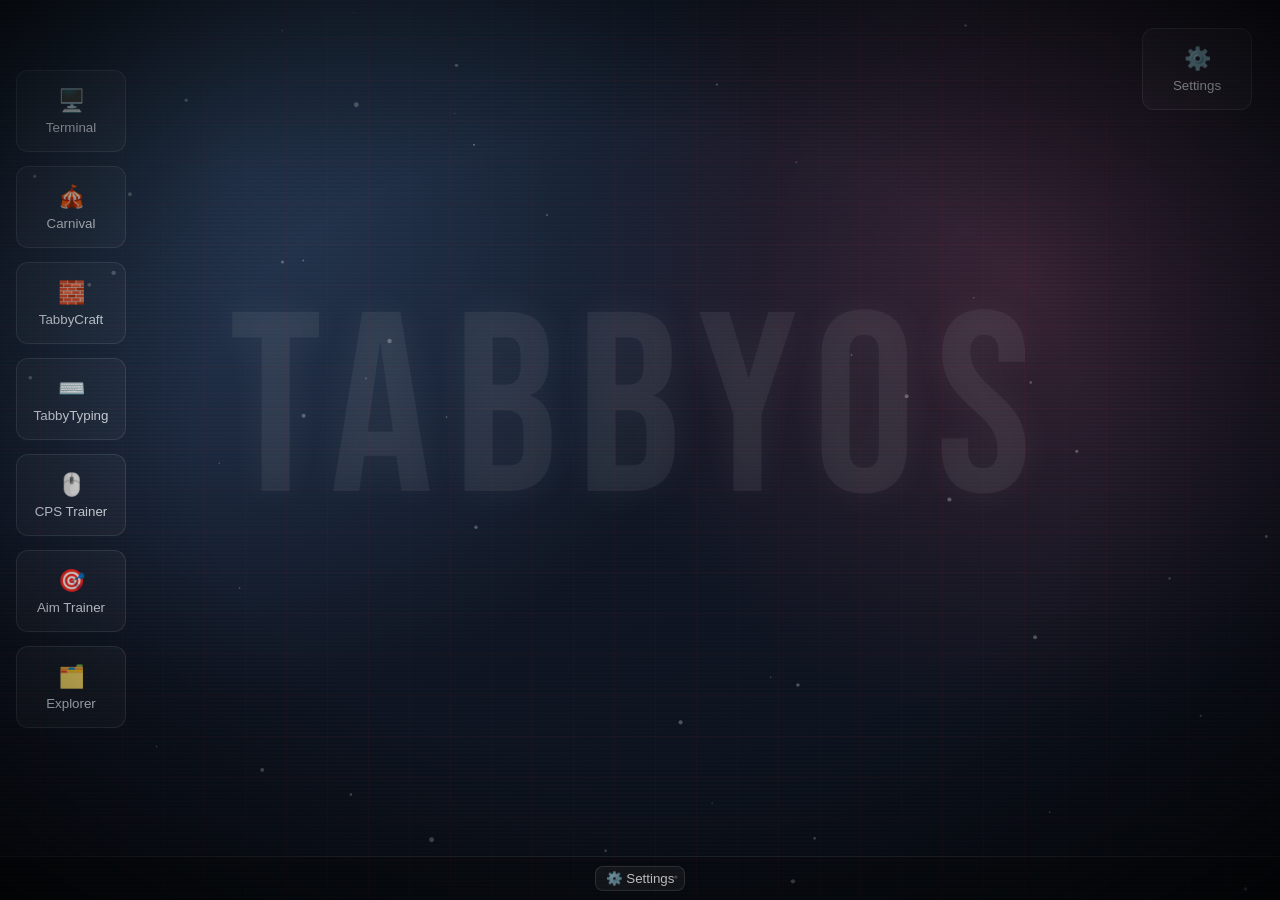
==== commit bb0fccfc: "a" ====
--- a/index.html
+++ b/index.html
@@ -16,6 +16,7 @@
 
   <section class="tabbyos-desktop" id="os-desktop">
     <button class="app-icon" data-app="settings"><span class="icon">⚙️</span><span>Settings</span></button>
+    <button class="app-icon" data-app="explorer"><span class="icon">🗂️</span><span>Explorer</span></button>
     <button class="app-icon" data-app="aim.html"><span class="icon">🎯</span><span>Aim Trainer</span></button>
     <button class="app-icon" data-app="cps.html"><span class="icon">🖱️</span><span>CPS Trainer</span></button>
     <button class="app-icon" data-app="typing.html"><span class="icon">⌨️</span><span>TabbyTyping</span></button>
--- a/assets/css/index.css
+++ b/assets/css/index.css
@@ -4,6 +4,11 @@
   overflow: hidden;
   color: #dbe5ef;
   --os-accent: #ff1a1a;
+  --os-wallpaper-url: none;
+}
+
+.hidden {
+  display: none !important;
 }
 
 .tabbyos-wallpaper {
@@ -13,6 +18,48 @@
     radial-gradient(circle at 18% 18%, rgba(120, 180, 255, 0.22), transparent 42%),
     radial-gradient(circle at 80% 30%, rgba(255, 90, 120, 0.16), transparent 38%),
     linear-gradient(165deg, #0b121c 0%, #111827 40%, #0a0f18 100%);
+}
+
+.tabbyos-wallpaper::after {
+  content: "TabbyOS";
+  position: absolute;
+  left: 50%;
+  top: 46%;
+  transform: translate(-50%, -50%);
+  font-family: "Bebas Neue", sans-serif;
+  font-size: clamp(6rem, 20vw, 16rem);
+  letter-spacing: 0.08em;
+  color: rgba(255, 255, 255, 0.06);
+  text-shadow: 0 0 40px rgba(255, 255, 255, 0.06);
+  pointer-events: none;
+}
+
+.tabbyos[data-wallpaper="aurora"] .tabbyos-wallpaper {
+  background:
+    radial-gradient(circle at 10% 20%, rgba(86, 207, 255, 0.32), transparent 38%),
+    radial-gradient(circle at 72% 16%, rgba(98, 255, 177, 0.28), transparent 36%),
+    linear-gradient(165deg, #070d14 0%, #0c1827 46%, #071019 100%);
+}
+
+.tabbyos[data-wallpaper="mesh"] .tabbyos-wallpaper {
+  background:
+    repeating-linear-gradient(90deg, rgba(255, 255, 255, 0.035) 0 1px, transparent 1px 44px),
+    repeating-linear-gradient(0deg, rgba(255, 255, 255, 0.03) 0 1px, transparent 1px 44px),
+    linear-gradient(160deg, #0b0f16 0%, #121a25 55%, #0b121c 100%);
+}
+
+.tabbyos[data-wallpaper="night"] .tabbyos-wallpaper {
+  background:
+    radial-gradient(circle at 50% 28%, rgba(220, 238, 255, 0.15), transparent 26%),
+    radial-gradient(circle at 18% 15%, rgba(255, 255, 255, 0.18) 0 1px, transparent 2px),
+    radial-gradient(circle at 66% 10%, rgba(255, 255, 255, 0.14) 0 1px, transparent 2px),
+    linear-gradient(180deg, #04070d 0%, #070d14 48%, #03060b 100%);
+}
+
+.tabbyos[data-wallpaper="custom"] .tabbyos-wallpaper {
+  background-image: var(--os-wallpaper-url);
+  background-size: cover;
+  background-position: center;
 }
 
 .tabbyos-desktop {
@@ -117,67 +164,6 @@
   text-align: left;
   align-items: center;
   padding: 10px 12px;
-}
-
-.settings-window {
-  position: absolute;
-  inset: 0;
-  padding: 14px;
-  display: grid;
-  gap: 12px;
-  background: rgba(8, 12, 18, 0.96);
-}
-
-.settings-card {
-  border: 1px solid rgba(255, 255, 255, 0.12);
-  border-radius: 14px;
-  background: rgba(255, 255, 255, 0.04);
-  padding: 14px;
-  display: grid;
-  gap: 10px;
-}
-
-.settings-title {
-  font-size: 14px;
-  letter-spacing: 1px;
-}
-
-.settings-card label {
-  display: grid;
-  gap: 4px;
-  font-size: 11px;
-}
-
-.settings-card input[type="color"],
-.settings-card select,
-.settings-card button {
-  max-width: 240px;
-}
-
-.settings-note {
-  font-size: 11px;
-  color: rgba(219, 229, 239, 0.72);
-}
-
-.profile-colors {
-  display: grid;
-  grid-template-columns: repeat(4, 24px);
-  gap: 8px;
-  max-width: 120px;
-}
-
-.profile-color-swatch {
-  width: 24px;
-  height: 24px;
-  border: 1px solid rgba(255, 255, 255, 0.22);
-  border-radius: 8px;
-  cursor: pointer;
-}
-
-.settings-actions {
-  display: flex;
-  gap: 8px;
-  flex-wrap: wrap;
 }
 
 #window-layer {
@@ -199,6 +185,8 @@
   background: rgba(8, 12, 18, 0.96);
   box-shadow: 0 30px 60px rgba(0, 0, 0, 0.45);
   pointer-events: auto;
+  display: flex;
+  flex-direction: column;
 }
 
 .app-window.hidden {
@@ -215,6 +203,7 @@
   font-size: 12px;
   cursor: move;
   user-select: none;
+  flex: 0 0 auto;
 }
 
 .window-actions {
@@ -232,6 +221,256 @@
   cursor: pointer;
 }
 
+.window-body {
+  position: relative;
+  flex: 1 1 auto;
+  min-height: 0;
+  overflow: auto;
+}
+
+.window-frame {
+  width: 100%;
+  height: 100%;
+  border: 0;
+  display: block;
+  background: #090d13;
+}
+
+.settings-window,
+.terminal-view,
+.explorer-view {
+  width: 100%;
+  min-height: 100%;
+}
+
+.window-scrollable {
+  overflow: auto;
+}
+
+.settings-window {
+  padding: 14px;
+  display: grid;
+  gap: 12px;
+  background: rgba(8, 12, 18, 0.96);
+}
+
+.settings-card {
+  border: 1px solid rgba(255, 255, 255, 0.12);
+  border-radius: 14px;
+  background: rgba(255, 255, 255, 0.04);
+  padding: 14px;
+  display: grid;
+  gap: 10px;
+}
+
+.settings-title {
+  font-size: 14px;
+  letter-spacing: 1px;
+}
+
+.settings-card label {
+  display: grid;
+  gap: 4px;
+  font-size: 11px;
+}
+
+.settings-card input[type="color"],
+.settings-card select,
+.settings-card button,
+.settings-card input[type="text"] {
+  max-width: 260px;
+}
+
+.settings-note {
+  font-size: 11px;
+  color: rgba(219, 229, 239, 0.72);
+}
+
+.profile-colors {
+  display: grid;
+  grid-template-columns: repeat(4, 24px);
+  gap: 8px;
+  max-width: 120px;
+}
+
+.profile-color-swatch {
+  width: 24px;
+  height: 24px;
+  border: 1px solid rgba(255, 255, 255, 0.22);
+  border-radius: 8px;
+  cursor: pointer;
+}
+
+.settings-actions {
+  display: flex;
+  gap: 8px;
+  flex-wrap: wrap;
+}
+
+.terminal-view {
+  padding: 14px;
+  color: #9df7bf;
+  font-size: 13px;
+  line-height: 1.55;
+  white-space: pre-wrap;
+  font-family: Consolas, "Courier New", monospace;
+  background: linear-gradient(180deg, #071018 0%, #04070d 100%);
+}
+
+.term-line {
+  display: block;
+}
+
+.term-error {
+  color: #ff8f9d;
+}
+
+.term-row {
+  display: flex;
+  align-items: center;
+  gap: 8px;
+}
+
+.term-prompt {
+  color: #8be2ff;
+  white-space: nowrap;
+}
+
+.term-input {
+  width: 100%;
+  border: none;
+  outline: none;
+  background: transparent;
+  color: #9df7bf;
+  font: inherit;
+}
+
+.term-locked .term-input {
+  opacity: 0.8;
+}
+
+.explorer-view {
+  padding: 10px;
+  background: linear-gradient(180deg, #0a111a 0%, #070b12 100%);
+  display: grid;
+  gap: 10px;
+}
+
+.explorer-toolbar {
+  display: grid;
+  grid-template-columns: auto auto auto auto minmax(220px, 1fr);
+  gap: 8px;
+}
+
+.explorer-toolbar button,
+.explorer-actions button,
+.explorer-nav {
+  border: 1px solid rgba(255, 255, 255, 0.14);
+  border-radius: 10px;
+  background: rgba(255, 255, 255, 0.06);
+  color: #e8eef8;
+  padding: 8px 10px;
+  cursor: pointer;
+}
+
+.explorer-path {
+  border: 1px solid rgba(255, 255, 255, 0.14);
+  border-radius: 10px;
+  background: rgba(255, 255, 255, 0.06);
+  color: #e8eef8;
+  padding: 8px 10px;
+}
+
+.explorer-layout {
+  display: grid;
+  grid-template-columns: 220px minmax(0, 1fr);
+  gap: 10px;
+  min-height: 420px;
+}
+
+.explorer-sidebar {
+  border: 1px solid rgba(255, 255, 255, 0.12);
+  border-radius: 12px;
+  background: rgba(255, 255, 255, 0.04);
+  padding: 8px;
+  display: grid;
+  align-content: start;
+  gap: 8px;
+}
+
+.explorer-nav.active {
+  border-color: color-mix(in srgb, var(--os-accent) 66%, white 16%);
+  background: color-mix(in srgb, var(--os-accent) 16%, transparent);
+}
+
+.explorer-main {
+  display: grid;
+  grid-template-rows: minmax(180px, 1fr) minmax(180px, 1fr);
+  gap: 10px;
+}
+
+.explorer-list,
+.explorer-preview {
+  border: 1px solid rgba(255, 255, 255, 0.12);
+  border-radius: 12px;
+  background: rgba(255, 255, 255, 0.04);
+  padding: 8px;
+  overflow: auto;
+}
+
+.explorer-item {
+  width: 100%;
+  border: 1px solid transparent;
+  border-radius: 10px;
+  background: rgba(255, 255, 255, 0.03);
+  color: #e8eef8;
+  padding: 8px 10px;
+  margin-bottom: 6px;
+  text-align: left;
+  display: grid;
+  grid-template-columns: 22px minmax(0, 1fr) auto;
+  align-items: center;
+  gap: 8px;
+}
+
+.explorer-item:hover {
+  border-color: rgba(255, 255, 255, 0.18);
+}
+
+.explorer-meta {
+  color: rgba(220, 230, 240, 0.65);
+  font-size: 11px;
+}
+
+.explorer-preview {
+  display: grid;
+  grid-template-rows: auto 1fr auto;
+  gap: 8px;
+}
+
+.explorer-preview-title {
+  color: rgba(220, 230, 240, 0.82);
+  font-size: 12px;
+}
+
+.explorer-editor {
+  width: 100%;
+  min-height: 140px;
+  border: 1px solid rgba(255, 255, 255, 0.14);
+  border-radius: 10px;
+  background: rgba(0, 0, 0, 0.26);
+  color: #eef4ff;
+  padding: 10px;
+  font-family: Consolas, "Courier New", monospace;
+  font-size: 12px;
+  resize: vertical;
+}
+
+.explorer-actions {
+  display: flex;
+  gap: 8px;
+}
+
 .win-resize {
   position: absolute;
   right: 0;
@@ -239,32 +478,7 @@
   width: 14px;
   height: 14px;
   cursor: nwse-resize;
-  background: linear-gradient(135deg, transparent 40%, rgba(255,255,255,0.45) 40% 50%, transparent 50% 60%, rgba(255,255,255,0.45) 60% 70%, transparent 70%);
-}
-
-.app-window iframe,
-.terminal-view {
-  position: absolute;
-  top: 38px;
-  left: 0;
-  width: 100%;
-  height: calc(100% - 38px);
-  border: 0;
-  background: #090d13;
-  display: block;
-}
-
-.terminal-view {
-  padding: 14px;
-  color: #9df7bf;
-  font-size: 13px;
-  line-height: 1.6;
-  white-space: pre-wrap;
-  font-family: Consolas, 'Courier New', monospace;
-}
-
-.terminal-view.hidden {
-  display: none;
+  background: linear-gradient(135deg, transparent 40%, rgba(255, 255, 255, 0.45) 40% 50%, transparent 50% 60%, rgba(255, 255, 255, 0.45) 60% 70%, transparent 70%);
 }
 
 .tabbyos-dock {
@@ -329,15 +543,21 @@
   justify-content: center;
 }
 
-.term-line {
-  display: block;
-}
-
-.term-input {
-  width: 100%;
-  border: none;
-  outline: none;
-  background: transparent;
-  color: #9df7bf;
-  font: inherit;
-}
+@media (max-width: 920px) {
+  .explorer-layout {
+    grid-template-columns: 1fr;
+    grid-template-rows: auto 1fr;
+  }
+
+  .explorer-main {
+    grid-template-rows: 1fr 1fr;
+  }
+
+  .explorer-toolbar {
+    grid-template-columns: repeat(2, minmax(0, 1fr));
+  }
+
+  .explorer-toolbar .explorer-path {
+    grid-column: 1 / -1;
+  }
+}
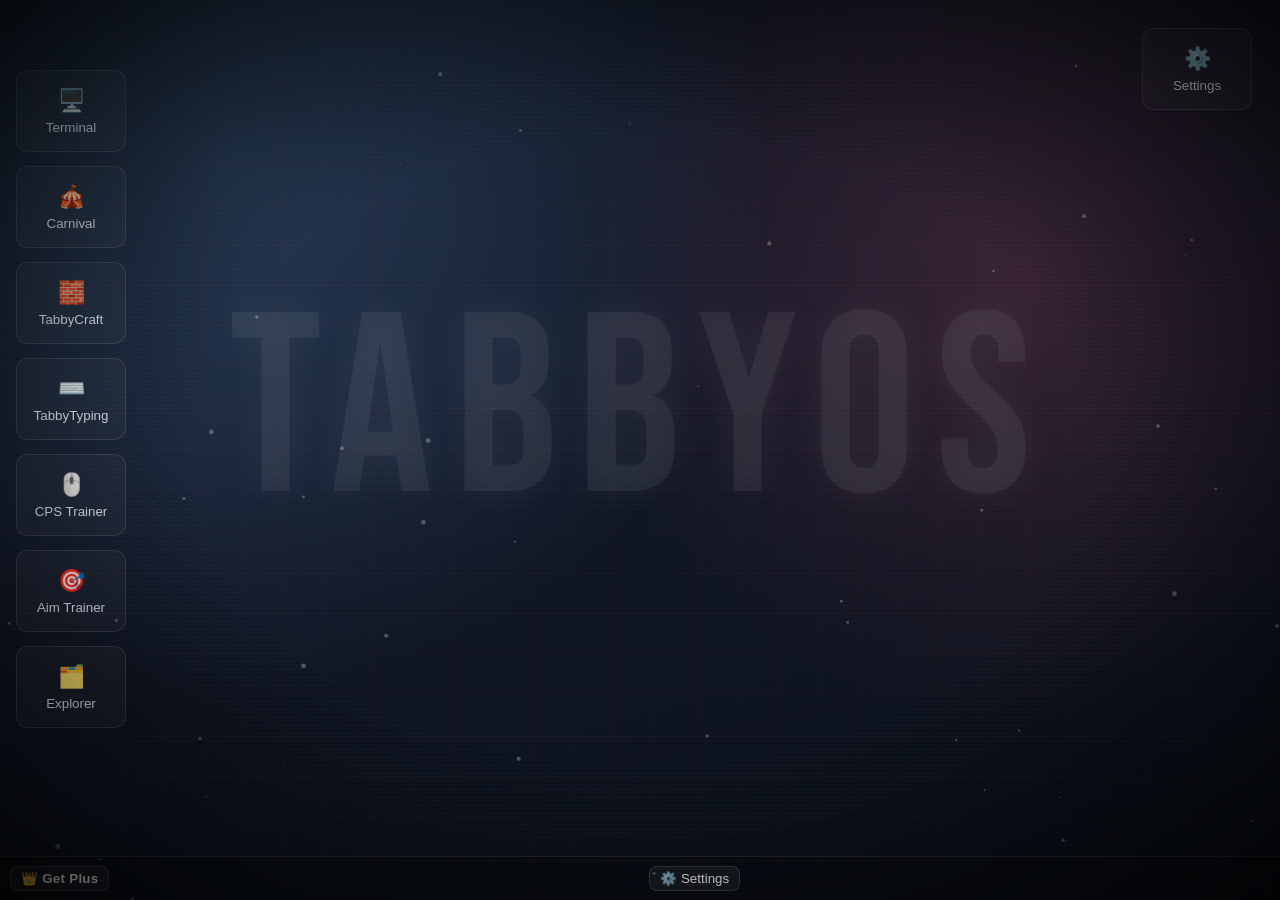
==== commit 2bb6a2fe: "yt" ====
--- a/index.html
+++ b/index.html
@@ -28,6 +28,7 @@
   <div id="window-layer"></div>
 
   <footer class="tabbyos-dock">
+    <button id="plus-launcher" class="plus-launcher" type="button" aria-label="Open Tabby Plus plans">👑 Get Plus</button>
     <div id="taskbar" class="taskbar"></div>
   </footer>
 </main>
--- a/assets/css/index.css
+++ b/assets/css/index.css
@@ -193,25 +193,29 @@
   display: none;
 }
 
-.window-bar {
-  height: 38px;
-  border-bottom: 1px solid rgba(255, 255, 255, 0.12);
-  display: flex;
-  align-items: center;
-  justify-content: space-between;
-  padding: 0 10px;
-  font-size: 12px;
-  cursor: move;
-  user-select: none;
-  flex: 0 0 auto;
-}
-
-.window-actions {
+.window-floating-controls {
+  position: absolute;
+  top: 10px;
+  right: 10px;
   display: flex;
   gap: 6px;
-}
-
-.window-actions button,
+  z-index: 8;
+}
+
+.window-drag-handle {
+  position: absolute;
+  top: 10px;
+  left: 10px;
+  width: 62px;
+  height: 18px;
+  border-radius: 999px;
+  border: 1px solid rgba(255, 255, 255, 0.2);
+  background: rgba(255, 255, 255, 0.07);
+  cursor: move;
+  z-index: 8;
+}
+
+.window-floating-controls button,
 .tabbyos-dock button {
   border: 1px solid rgba(255, 255, 255, 0.15);
   background: rgba(255, 255, 255, 0.06);
@@ -221,6 +225,30 @@
   cursor: pointer;
 }
 
+.window-floating-controls [data-action="full"] {
+  letter-spacing: -0.08em;
+}
+
+.app-window:fullscreen {
+  width: 100vw !important;
+  height: 100vh !important;
+  max-width: none !important;
+  border-radius: 0;
+}
+
+.app-window.window-maximized {
+  left: 0 !important;
+  top: 0 !important;
+  width: 100vw !important;
+  height: calc(100vh - 44px) !important;
+  border-radius: 0;
+}
+
+.tabbyos[data-taskbar="top"] .app-window.window-maximized {
+  top: 44px !important;
+  height: calc(100vh - 44px) !important;
+}
+
 .window-body {
   position: relative;
   flex: 1 1 auto;
@@ -241,6 +269,7 @@
 .explorer-view {
   width: 100%;
   min-height: 100%;
+  padding-top: 40px;
 }
 
 .window-scrollable {
@@ -497,6 +526,25 @@
   padding: 0 10px;
 }
 
+.plus-launcher {
+  margin-right: auto;
+  border-radius: 10px;
+  border: 1px solid rgba(245, 197, 66, 0.8);
+  background: rgba(82, 58, 12, 0.38);
+  color: #ffe6a3;
+  font-weight: 700;
+  letter-spacing: 0.02em;
+  padding: 7px 12px;
+  cursor: pointer;
+  white-space: nowrap;
+}
+
+.plus-launcher[data-tier="plus"],
+.plus-launcher[data-tier="premium"] {
+  border-color: rgba(255, 214, 115, 0.92);
+  background: rgba(124, 88, 22, 0.42);
+}
+
 .taskbar {
   display: flex;
   align-items: center;
@@ -543,7 +591,110 @@
   justify-content: center;
 }
 
+.tabbyos[data-taskbar="left"] .plus-launcher,
+.tabbyos[data-taskbar="right"] .plus-launcher {
+  margin-right: 0;
+  margin-bottom: 10px;
+  width: 100%;
+  padding: 8px 6px;
+}
+
+#premium-gate-note button {
+  margin-top: 6px;
+}
+
+.locked-control {
+  opacity: 0.56;
+  cursor: not-allowed;
+}
+
+.plus-modal {
+  position: absolute;
+  inset: 0;
+  z-index: 1200;
+  display: grid;
+  place-items: center;
+  background: rgba(2, 6, 12, 0.72);
+  padding: 18px;
+}
+
+.plus-modal.hidden {
+  display: none !important;
+}
+
+.plus-panel {
+  width: min(820px, 100%);
+  border-radius: 16px;
+  border: 1px solid rgba(255, 255, 255, 0.14);
+  background: rgba(11, 16, 24, 0.96);
+  box-shadow: 0 24px 60px rgba(0, 0, 0, 0.45);
+  padding: 16px;
+}
+
+.plus-head {
+  display: flex;
+  justify-content: space-between;
+  align-items: flex-start;
+  gap: 10px;
+}
+
+.plus-kicker {
+  font-size: 11px;
+  color: #ffd37d;
+  text-transform: uppercase;
+  letter-spacing: 0.12em;
+}
+
+.plus-head h3 {
+  margin: 8px 0 0;
+}
+
+.plus-tiers {
+  margin-top: 14px;
+  display: grid;
+  grid-template-columns: repeat(3, minmax(0, 1fr));
+  gap: 10px;
+}
+
+.plus-tier {
+  border: 1px solid rgba(255, 255, 255, 0.14);
+  border-radius: 12px;
+  background: rgba(255, 255, 255, 0.04);
+  padding: 12px;
+  display: grid;
+  gap: 10px;
+}
+
+.plus-tier.active {
+  border-color: rgba(255, 214, 115, 0.9);
+  background: rgba(255, 214, 115, 0.12);
+}
+
+.plus-tier-name {
+  font-weight: 700;
+}
+
+.plus-tier p {
+  margin: 0;
+  color: rgba(226, 234, 245, 0.86);
+  font-size: 12px;
+  line-height: 1.35;
+}
+
+.plus-tier button {
+  border: 1px solid rgba(255, 255, 255, 0.16);
+  border-radius: 10px;
+  background: rgba(255, 255, 255, 0.08);
+  color: #fff;
+  padding: 8px 10px;
+  cursor: pointer;
+}
+
 @media (max-width: 920px) {
+  .plus-tiers {
+    grid-template-columns: 1fr;
+  }
+
   .explorer-layout {
     grid-template-columns: 1fr;
     grid-template-rows: auto 1fr;
--- a/assets/css/sitefx.css
+++ b/assets/css/sitefx.css
@@ -80,35 +80,6 @@
   opacity: 1;
 }
 
-.site-nav {
-  position: fixed;
-  top: 14px;
-  left: 50%;
-  transform: translateX(-50%);
-  z-index: 360;
-  display: flex;
-  gap: 8px;
-  padding: 8px;
-  border-radius: 999px;
-  border: 1px solid rgb(var(--accent-rgb) / 0.2);
-  background: rgb(8 8 10 / 0.7);
-  backdrop-filter: blur(12px);
-}
-
-.site-nav a {
-  text-decoration: none;
-  color: var(--text);
-  font-size: 12px;
-  padding: 7px 11px;
-  border-radius: 999px;
-  transition: background 0.2s ease, transform 0.2s ease;
-}
-
-.site-nav a:hover {
-  background: rgb(var(--accent-rgb) / 0.16);
-  transform: translateY(-1px);
-}
-
 .site-footer {
   position: fixed;
   left: 16px;
@@ -140,7 +111,6 @@
   color: #fff;
 }
 
-body[data-gameplay="on"] .site-nav,
 body[data-gameplay="on"] .site-footer {
   opacity: 0;
   pointer-events: none;
